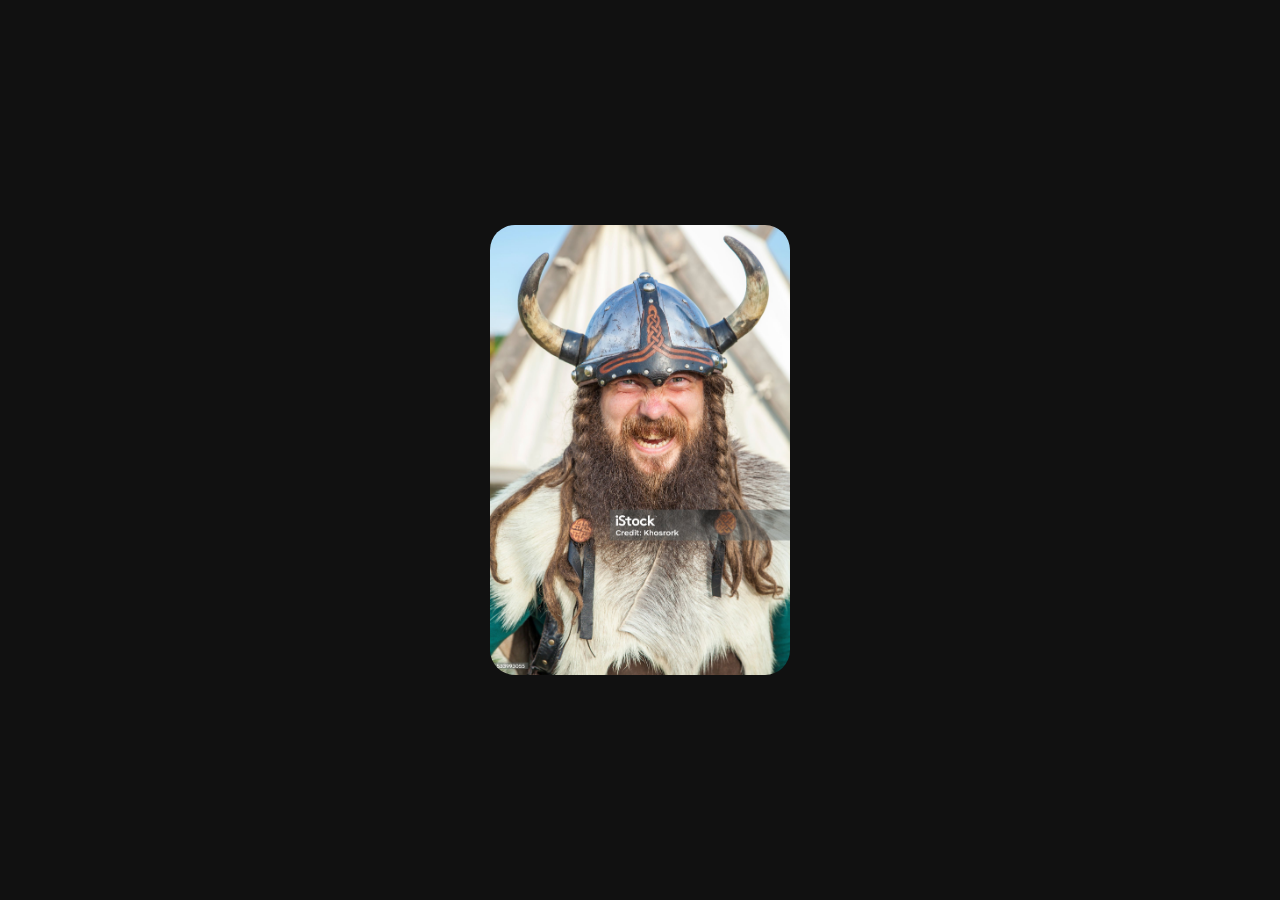
==== index.html @ d828529d "Add placeholder content to ensure set up works" ====
<!DOCTYPE html>
<html lang="en">
<head>
    <meta charset="UTF-8">
    <meta name="viewport" content="width=device-width, initial-scale=1.0">
    <link rel="stylesheet" href="css/styles.css">
    <title>Agents of DATA</title>
</head>
<body>
    <img src="./assets/images/viking.jpg" alt="A big angry viking" class="viking">


    <script src="js/app.js"></script>
</body>
</html>
---- css/styles.css ----
/* Reset default spacing */
* {
    margin: 0;
    padding: 0;
    box-sizing: border-box;
}

/* Full screen centre layout */
body {
    height: 100vh;
    display: flex;
    justify-content: center;
    align-items: center;
    background-color: #111; /* dark background for contrast */
    font-family: Arial, sans-serif;
}

/* Viking image styling */
.viking {
    width: 300px;
    border-radius: 25px; /* Rounded corners */
    cursor: pointer;
    transition: transform 0.3s ease, box-shadow 0.3s ease;
}

/* Optional hover effect */
.viking:hover {
    box-shadow: 0 10px 30px rgba(0, 0, 0, 0.5);
}

/* Class added when clicked */
.viking.enlarged {
    transform: scale(1.2);
}
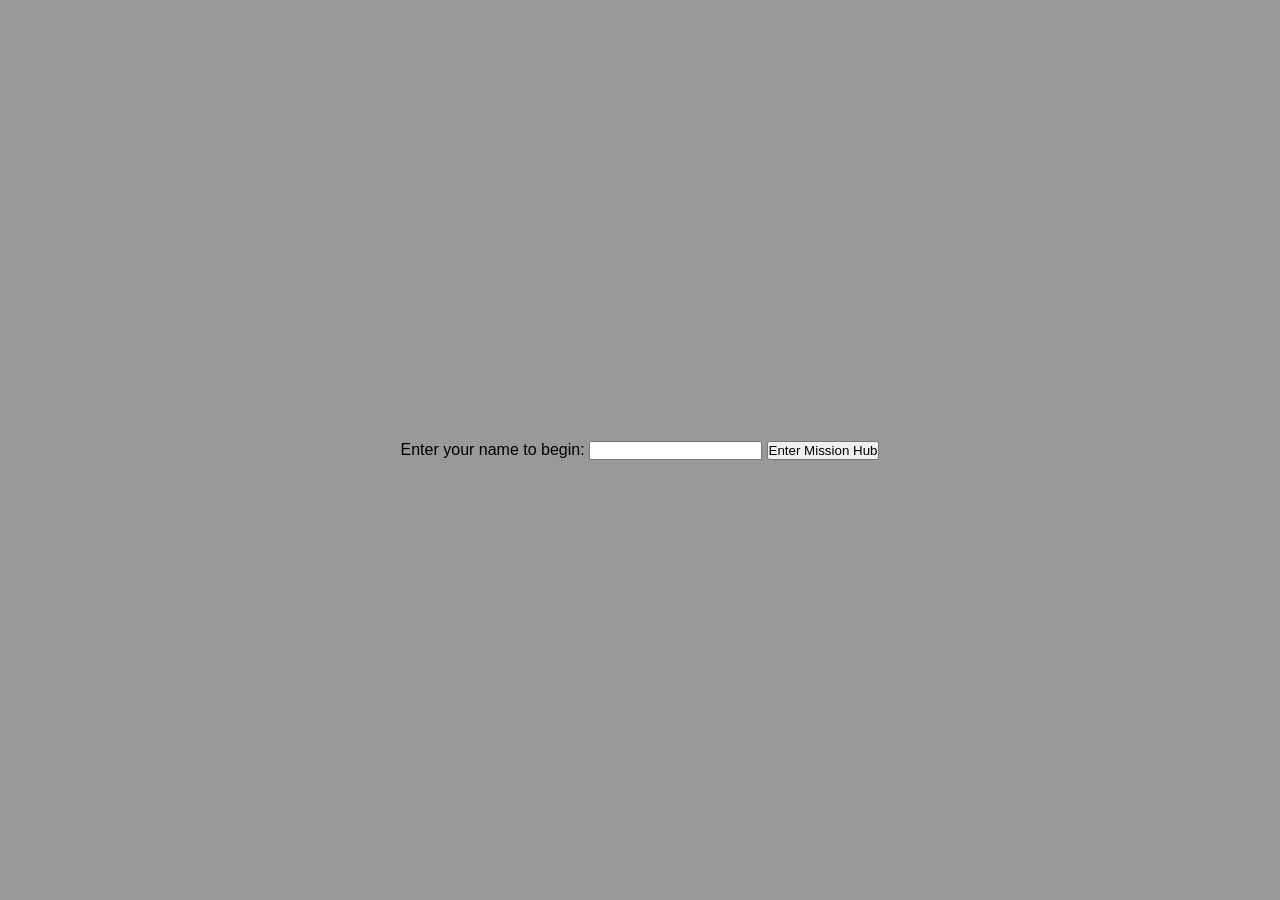
==== commit f75531f5: "Add persistent user name entry and navigation" ====
--- a/index.html
+++ b/index.html
@@ -1,15 +1,24 @@
 <!DOCTYPE html>
 <html lang="en">
+
 <head>
     <meta charset="UTF-8">
     <meta name="viewport" content="width=device-width, initial-scale=1.0">
     <link rel="stylesheet" href="css/styles.css">
     <title>Agents of DATA</title>
 </head>
+
 <body>
-    <img src="./assets/images/viking.jpg" alt="A big angry viking" class="viking">
+    <main>
+        <form id="name-form">
+            <label for="agent-name">Enter your name to begin: </label>
+            <input id="agent-name" name="agent-name" type="text" required autocomplete="name">
+            <button type="submit">Enter Mission Hub</button>
+        </form>
+    </main>
 
 
     <script src="js/app.js"></script>
 </body>
+
 </html>
--- a/css/styles.css
+++ b/css/styles.css
@@ -11,14 +11,16 @@
     display: flex;
     justify-content: center;
     align-items: center;
-    background-color: #111; /* dark background for contrast */
+    background-color: #999;
+    /* dark background for contrast */
     font-family: Arial, sans-serif;
 }
 
 /* Viking image styling */
 .viking {
     width: 300px;
-    border-radius: 25px; /* Rounded corners */
+    border-radius: 25px;
+    /* Rounded corners */
     cursor: pointer;
     transition: transform 0.3s ease, box-shadow 0.3s ease;
 }
@@ -31,4 +33,4 @@
 /* Class added when clicked */
 .viking.enlarged {
     transform: scale(1.2);
-}
+}
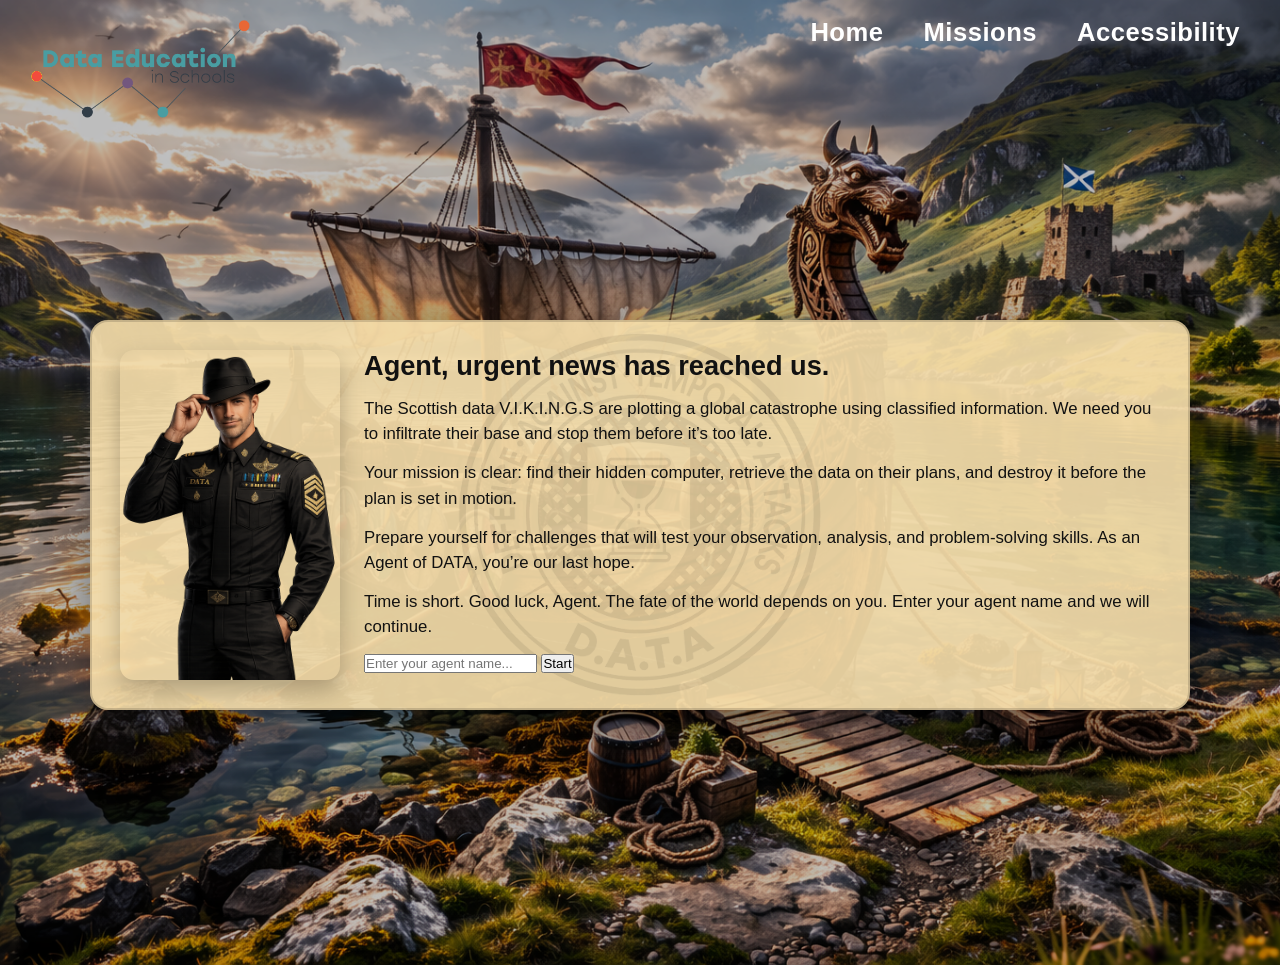
==== commit 92cbeb50: "Css Files uploaded, mission hub, avatar and index all completed" ====
--- a/index.html
+++ b/index.html
@@ -4,21 +4,54 @@
 <head>
     <meta charset="UTF-8">
     <meta name="viewport" content="width=device-width, initial-scale=1.0">
-    <link rel="stylesheet" href="css/styles.css">
+    <link rel="stylesheet" href="css/index.css">
     <title>Agents of DATA</title>
 </head>
 
-<body>
-    <main>
-        <form id="name-form">
-            <label for="agent-name">Enter your name to begin: </label>
-            <input id="agent-name" name="agent-name" type="text" required autocomplete="name">
-            <button type="submit">Enter Mission Hub</button>
-        </form>
-    </main>
+<header class="site-header">
+  <img src="assets/images/Logo.png" alt="Data Education in Schools Logo" class="site-logo">
+</header>
 
+<body class="landing">
+    <nav class="main-nav">
+        <div class="nav-links">
+            <a href="index.html">Home</a>
+            <a href="mission_hub.html">Missions</a>
+            <a href="accessibility.html">Accessibility</a>
+        </div>
+    </nav>
+    <main class="landing-wrap">
+        <section class ="mission-card" aria-label="Mission Briefing">
+            <div class="majorx">
+                <img src="assets/images/major-x.png" alt="Major X"/>
+            </div>
+            <div class="briefing">
+                <h1 class="briefing-title">Agent, urgent news has reached us.</h1>
+            <p>
+                The Scottish data V.I.K.I.N.G.S are plotting a global catastrophe using classified information.
+                 We need you to infiltrate their base and stop them before it’s too late.
+            </p>
+            <p>
+                Your mission is clear: find their hidden computer, retrieve the data on their plans,
+                and destroy it before the plan is set in motion.
+            </p>
+            <p>
+                Prepare yourself for challenges that will test your observation, analysis, and problem-solving skills.
+                As an Agent of DATA, you’re our last hope.
+            </p>
+            <p>
+                Time is short. Good luck, Agent. The fate of the world depends on you.
+                Enter your agent name and we will continue.
+            </p>
+            <form id="name-form">
+                <label class="sr-only" for="agent-name">Enter your Agent name</label>
+                <input id="agent-name" name="agent-name" type="text" required autocomplete="name" placeholder="Enter your agent name..."/>
+                <button type="submit">Start</button>
+            </form>
+        </div>
 
+        </section>
+    </main>    
     <script src="js/app.js"></script>
 </body>
-
 </html>
--- a/css/index.css
+++ b/css/index.css
@@ -0,0 +1,191 @@
+* {
+  margin: 0;
+  padding: 0;
+  box-sizing: border-box;
+}
+
+:root {
+  --card-bg: rgba(245, 221, 170, 0.92);
+  --text: #111;
+  --shadow: 0 18px 50px rgba(0, 0, 0, 0.45);
+  --radius: 18px;
+}
+
+body.landing {
+  min-height: 100vh;
+  font-family: Arial, sans-serif;
+  color: var(--text);
+  background-image: url("../assets/images/vikingbackground.png");
+  background-size: cover;
+  background-position: center;
+  background-repeat: no-repeat;
+  position: relative;
+}
+
+body.landing::before {
+  content: "";
+  position: absolute;
+  inset: 0;
+  background: rgba(0, 0, 0, 0.25);
+}
+
+.landing-wrap {
+  position: relative;
+  min-height: 100vh;
+  display: flex;
+  align-items: center;
+  justify-content: center;
+  padding: 24px;
+}
+
+.mission-card {
+  position: relative;
+  width: min(1100px, 100%);
+  display: grid;
+  grid-template-columns: 220px 1fr;
+  gap: 24px;
+  background: rgba(245, 221, 170, 0.92);
+  border-radius: 18px;
+  box-shadow: 0 18px 50px rgba(0, 0, 0, 0.45);
+  padding: 28px;
+  border: 2px solid rgba(0, 0, 0, 0.15);
+  overflow: hidden;
+}
+
+.mission-card::before {
+  content: "";
+  position: absolute;
+  inset: 0;
+  background-image: url("../assets/images/AgentsOfDataLogo.png");
+  background-repeat: no-repeat;
+  background-position: center;
+  background-size: 400px;
+  opacity: 0.08;
+  pointer-events: none;
+}
+
+.mission-card > * {
+  position: relative;
+  z-index: 2;
+}
+
+.majorx {
+  display: flex;
+  align-items: flex-start;
+  justify-content: center;
+}
+
+.majorx img {
+  width: 100%;
+  max-width: 220px;
+  height: auto;
+  border-radius: 14px;
+  box-shadow: 0 10px 25px rgba(0,0,0,0.25);
+}
+
+.briefing-title {
+  font-size: 1.7rem;
+  margin-bottom: 14px;
+}
+
+.briefing p {
+  font-size: 1.05rem;
+  line-height: 1.5;
+  margin-bottom: 14px;
+}
+
+.start-row {
+  margin-top: 18px;
+  display: flex;
+  gap: 12px;
+  align-items: center;
+}
+
+.start-row input {
+  flex: 1;
+  padding: 14px;
+  font-size: 1rem;
+  border-radius: 12px;
+  border: 2px solid rgba(0, 0, 0, 0.25);
+  outline: none;
+}
+
+.start-row input:focus {
+  border-color: rgba(0, 0, 0, 0.5);
+}
+
+.start-row button {
+  padding: 14px 18px;
+  font-size: 1rem;
+  font-weight: 700;
+  border-radius: 12px;
+  border: none;
+  cursor: pointer;
+  background: #111;
+  color: #fff;
+  box-shadow: 0 10px 25px rgba(0,0,0,0.35);
+}
+
+.start-row button:hover {
+  transform: translateY(-1px);
+}
+
+.start-row button:active {
+  transform: translateY(0px);
+}
+
+.sr-only {
+  position: absolute;
+  width: 1px;
+  height: 1px;
+  overflow: hidden;
+}
+
+.site-header {
+  position: absolute;
+  top: 20px;
+  left: 30px;
+  z-index: 10;
+}
+
+.site-logo {
+  width: 220px;
+  height: auto;
+}
+
+@media (max-width: 760px) {
+  .mission-card {
+    grid-template-columns: 1fr;
+  }
+
+  .majorx img {
+    max-width: 160px;
+  }
+}
+
+.main-nav {
+  width: 100%;
+  padding: 18px 40px;
+  display: flex;
+  justify-content: flex-end;
+  position: relative;
+  z-index: 1000;
+}
+
+.nav-links {
+  display: flex;
+  gap: 40px;
+}
+
+.nav-links a {
+  text-decoration: none;
+  font-size: 1.6rem;
+  font-weight: 600;
+  color: #ffffff;
+  letter-spacing: 0.5px;
+  transition: opacity 0.2s ease;
+}
+
+.nav-links a:hover {
+  opacity: 0.6;
+}
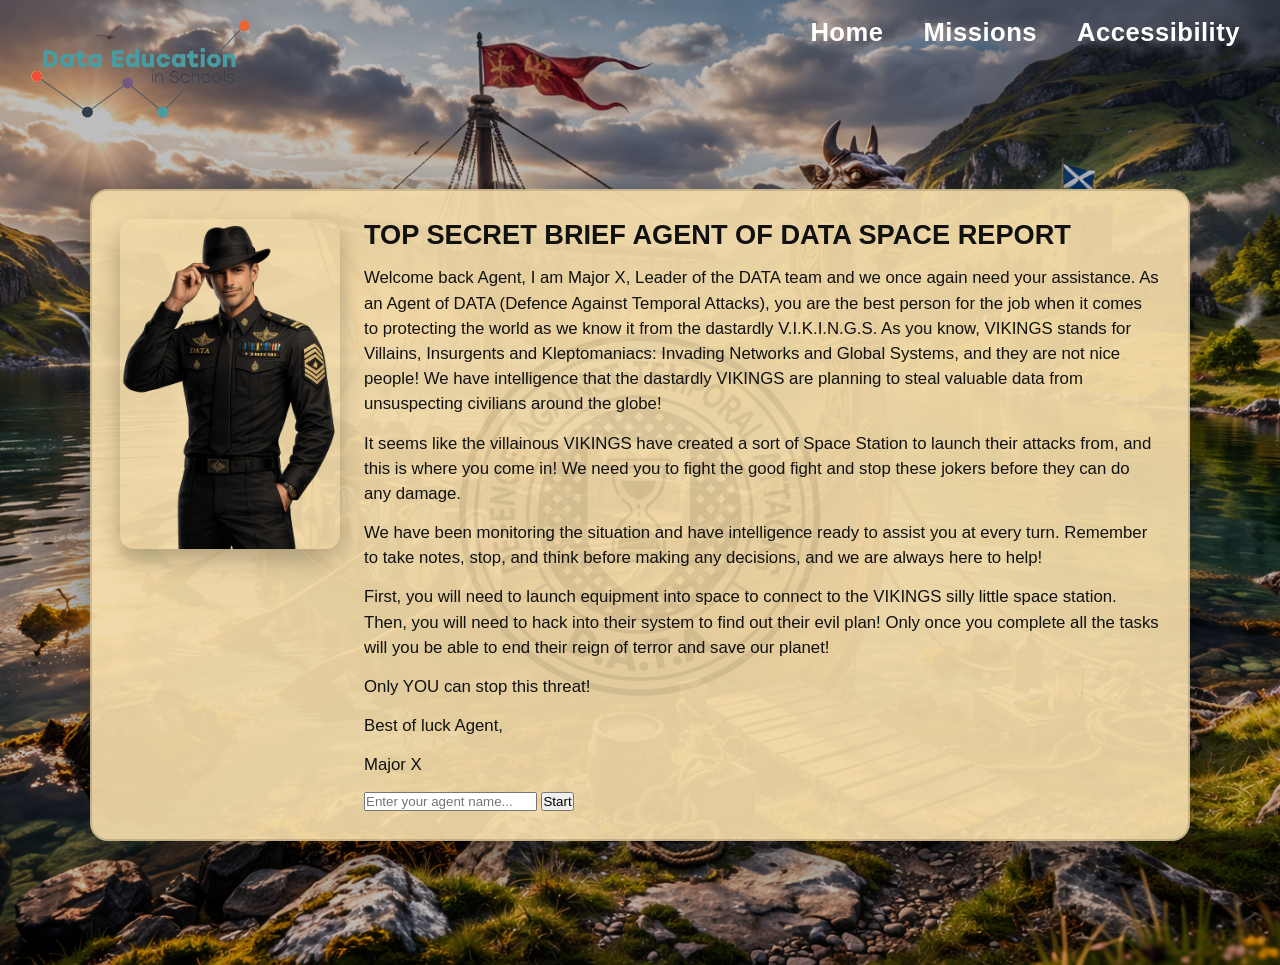
==== commit 982e1ad6: "Status update: Missions merged Audio added Localstorage created for refresh mistakes (can be updat" ====
--- a/index.html
+++ b/index.html
@@ -26,22 +26,27 @@
                 <img src="assets/images/major-x.png" alt="Major X"/>
             </div>
             <div class="briefing">
-                <h1 class="briefing-title">Agent, urgent news has reached us.</h1>
+                <h1 class="briefing-title">TOP SECRET BRIEF AGENT OF DATA SPACE REPORT</h1>
             <p>
-                The Scottish data V.I.K.I.N.G.S are plotting a global catastrophe using classified information.
-                 We need you to infiltrate their base and stop them before it’s too late.
+                Welcome back Agent, I am Major X, Leader of the DATA team and we once again need your assistance. As an Agent of DATA (Defence Against Temporal Attacks), you are the best person for the job when it comes to protecting the world as we know it from the dastardly V.I.K.I.N.G.S. As you know, VIKINGS stands for Villains, Insurgents and Kleptomaniacs: Invading Networks and Global Systems, and they are not nice people! We have intelligence that the dastardly VIKINGS are planning to steal valuable data from unsuspecting civilians around the globe!
             </p>
             <p>
-                Your mission is clear: find their hidden computer, retrieve the data on their plans,
-                and destroy it before the plan is set in motion.
+               It seems like the villainous VIKINGS have created a sort of Space Station to launch their attacks from, and this is where you come in! We need you to fight the good fight and stop these jokers before they can do any damage.
             </p>
             <p>
-                Prepare yourself for challenges that will test your observation, analysis, and problem-solving skills.
-                As an Agent of DATA, you’re our last hope.
+                We have been monitoring the situation and have intelligence ready to assist you at every turn. Remember to take notes, stop, and think before making any decisions, and we are always here to help!
             </p>
             <p>
-                Time is short. Good luck, Agent. The fate of the world depends on you.
-                Enter your agent name and we will continue.
+                First, you will need to launch equipment into space to connect to the VIKINGS silly little space station. Then, you will need to hack into their system to find out their evil plan! Only once you complete all the tasks will you be able to end their reign of terror and save our planet!
+            </p>
+            <p>
+                Only YOU can stop this threat!
+            </p>
+            <p>
+                Best of luck Agent,
+            </p>
+            <p>
+                Major X
             </p>
             <form id="name-form">
                 <label class="sr-only" for="agent-name">Enter your Agent name</label>
@@ -53,5 +58,18 @@
         </section>
     </main>    
     <script src="js/app.js"></script>
+    <script src="js/accessibility.js"></script>
+    <audio id="intro-audio" src="audio/intro.mp3"></audio>
+
+    <script>
+    const introAudio = document.getElementById("intro-audio");
+
+    function playIntroOnce() {
+        introAudio.play().catch(() => {});
+        document.removeEventListener("click", playIntroOnce);
+    }
+
+    document.addEventListener("click", playIntroOnce);
+    </script>
 </body>
 </html>
